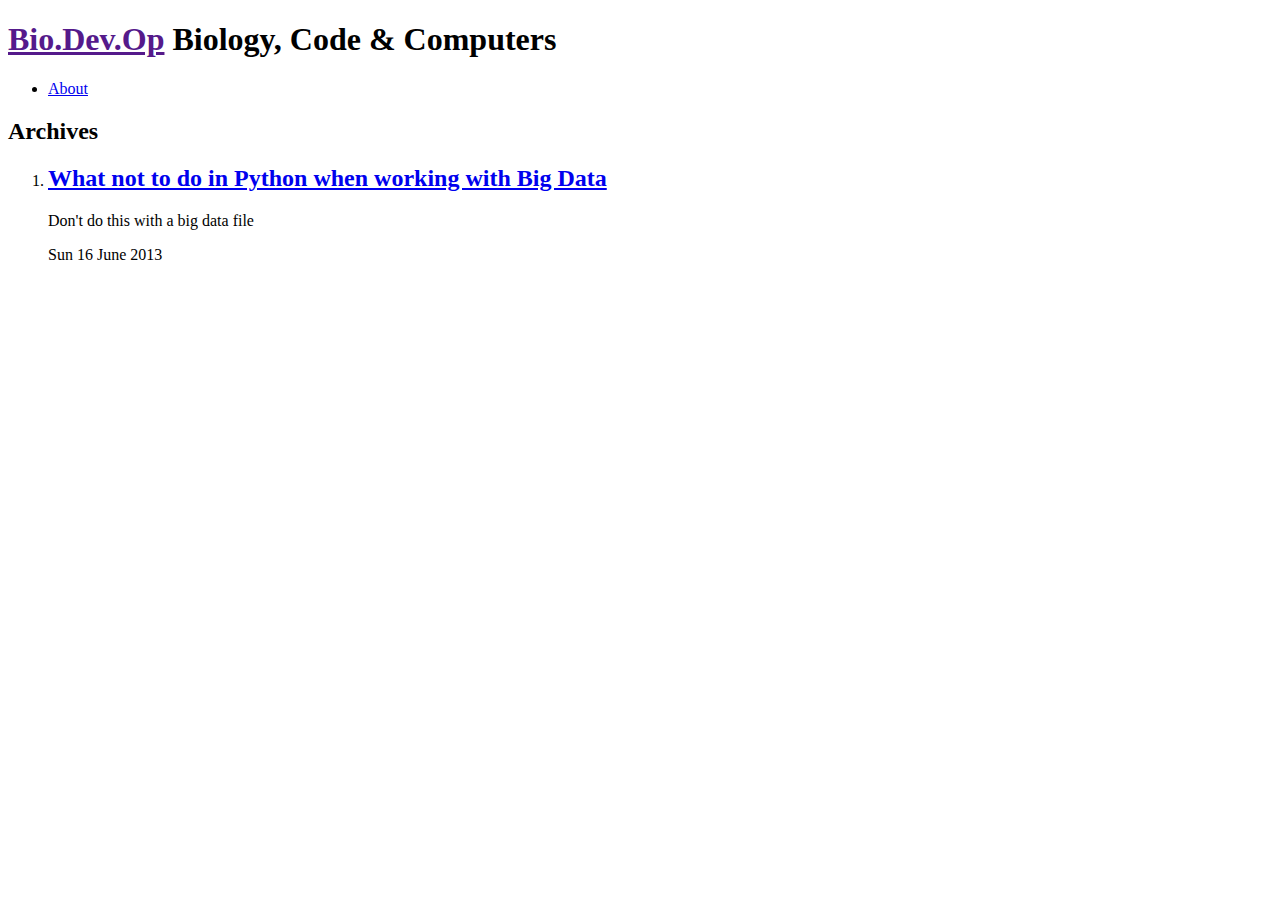
==== archives.html @ 65e56eb9 "Update documentation" ====
<!DOCTYPE html>
<html lang="en">
<head>
		<title>Archives - Bio.Dev.Op</title>
	<meta charset="utf-8" />

									</head>

<body>
	<header>
		<h1><a href="">Bio.Dev.Op</a> <span>Biology, Code & Computers</span></h1>
	</header>
	<nav>
		<ul>
										<li><a href="/pages/about.html">About</a></li>
							</ul>
	</nav>
	<div>
	<h2>Archives</h2>
<ol>
	<li>
		<article>
			<header>
				<h2><a href="/bad-with-big-data.html" rel="bookmark" title="Permalink to What not to do in Python when working with Big Data">What not to do in Python when working with Big Data</a></h2>
			</header>
			<div><p class="first last">Don't do this with a big data file</p>
</div>
			<time datetime="2013-06-16T01:50:00" pubdate>Sun 16 June 2013</time>
		</article>
	</li>
</ol>
	</div>
	<footer>
	</footer>
</body>
</html>
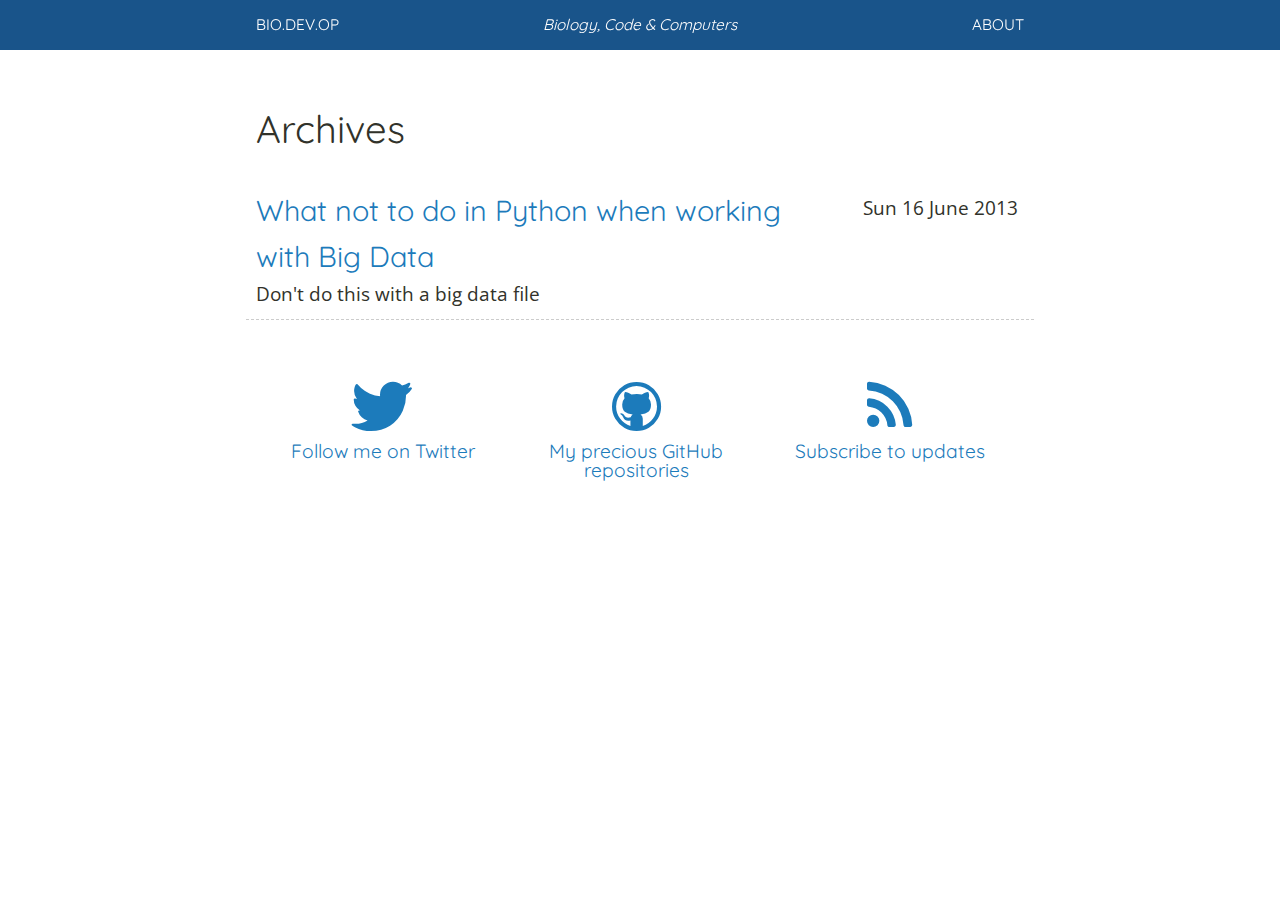
==== commit b789593a: "Update documentation" ====
--- a/archives.html
+++ b/archives.html
@@ -1,36 +1,67 @@
 <!DOCTYPE html>
-<html lang="en">
-<head>
-		<title>Archives - Bio.Dev.Op</title>
-	<meta charset="utf-8" />
+<!--[if lt IE 7]>      <html lang="en" class="no-js lt-ie9 lt-ie8 lt-ie7"> <![endif]-->
+<!--[if IE 7]>         <html lang="en" class="no-js lt-ie9 lt-ie8"> <![endif]-->
+<!--[if IE 8]>         <html lang="en" class="no-js lt-ie9"> <![endif]-->
+<!--[if gt IE 8]><!--> <html lang="en" class="no-js"> <!--<![endif]-->
+    <head>
+                <meta charset="utf-8">
+        <meta http-equiv="X-UA-Compatible" content="IE=edge,chrome=1">
+        <title>Archives - Bio.Dev.Op</title>
+        <meta name="description" content="">
+        <meta name="viewport" content="width=device-width">
+        <meta name="google-site-verification" content="" />
 
-									</head>
+        <link rel="shortcut icon" href="/favicon.ico">
+        <link rel="stylesheet" href="/theme/css/normalize.css">
+        <link rel="stylesheet" href="/theme/css/main.css">
+        <link rel="stylesheet" href="http://fonts.googleapis.com/css?family=Open+Sans:400,700|Quicksand:400">
+        <link rel="stylesheet" href="/theme/css/font-awesome.min.css">
+        <!--[if IE 7]>
+        <link rel="stylesheet" href="/theme/css/font-awesome-ie7.min.css">
+        <![endif]-->
+        <script src="/theme/js/vendor/modernizr-2.6.2.min.js"></script>
 
-<body>
-	<header>
-		<h1><a href="">Bio.Dev.Op</a> <span>Biology, Code & Computers</span></h1>
-	</header>
-	<nav>
-		<ul>
-										<li><a href="/pages/about.html">About</a></li>
-							</ul>
-	</nav>
-	<div>
-	<h2>Archives</h2>
-<ol>
-	<li>
-		<article>
-			<header>
-				<h2><a href="/bad-with-big-data.html" rel="bookmark" title="Permalink to What not to do in Python when working with Big Data">What not to do in Python when working with Big Data</a></h2>
-			</header>
-			<div><p class="first last">Don't do this with a big data file</p>
-</div>
-			<time datetime="2013-06-16T01:50:00" pubdate>Sun 16 June 2013</time>
-		</article>
-	</li>
+                                                                            </head>
+    <body>
+        <!-- Content -->
+        <div class="header">
+            <header class="clearfix">
+                <h2><a href="">Bio.Dev.Op</a></h2>
+                <p>Biology, Code & Computers</p>
+                <nav>
+                    <ul>
+                                                                                        <li><a href="/pages/about.html">About</a></li>
+                                                                </ul>
+                </nav>
+            </header>
+        </div>
+        <div class="content">
+        <h1>Archives</h1>
+<ol class="index">
+    <li>
+        <article class="clearfix">
+            <time datetime="2013-06-16T01:50:00" pubdate>Sun 16 June 2013</time>
+            <header>
+                <h2><a href="/bad-with-big-data.html">What not to do in Python when working with Big Data</a></h2>
+            </header>
+            <p><p class="first last">Don't do this with a big data file</p>
+</p>
+        </article>
+    </li>
 </ol>
-	</div>
-	<footer>
-	</footer>
-</body>
+        </div>
+        <div class="footer">
+                    <footer class="clearfix">
+                <a href=""><i class="icon-twitter icon-3x"></i> <span>Follow me on Twitter</span></a>
+                <a href="http://github.com/mscook"><i class="icon-github icon-3x"></i> <span>My precious GitHub repositories</span></a>
+                <a href="/"><i class="icon-rss icon-3x"></i> <span>Subscribe to updates</span></a>
+            </footer>
+                </div>
+
+        <!-- Scripts -->
+        <!--<script src="//ajax.googleapis.com/ajax/libs/jquery/1.9.1/jquery.min.js"></script>-->
+        <!--<script>window.jQuery || document.write('<script src="/theme/js/vendor/jquery-1.9.1.min.js"><\/script>')</script>-->
+        <!--<script src="/theme/js/plugins.js"></script>-->
+        <!--<script src="/theme/js/main.js"></script>-->
+            </body>
 </html>--- a/theme/css/main.css
+++ b/theme/css/main.css
@@ -0,0 +1,604 @@
+/* This CSS is based on HTML5 Boilerplate: https://github.com/h5bp/html5-boilerplate */
+
+/* ========== h5bp: Opinionated defaults ========== */
+
+html,
+button,
+input,
+select,
+textarea {
+    color: #222222;
+}
+
+body {
+    font-size: 1em;
+    line-height: 1.4;
+}
+
+/* Remove text-shadow in selection highlight: h5bp.com/i */
+::-moz-selection {
+    background-color: #B3D4FC;
+    text-shadow: none;
+}
+::selection {
+    background-color: #B3D4FC;
+    text-shadow: none;
+}
+
+/* A better looking default horizontal rule */
+hr {
+    border: 0;
+    border-top: 1px solid #CCCCCC;
+    display: block;
+    height: 1px;
+    margin: 1em 0;
+    padding: 0;
+}
+
+/* Remove the gap between images and the bottom of their containers: h5bp.com/i/440 */
+img {
+    vertical-align: middle;
+}
+
+/* Remove default fieldset styles. */
+fieldset {
+    border: 0;
+    margin: 0;
+    padding: 0;
+}
+
+/* Allow only vertical resizing of textareas. */
+textarea {
+    resize: vertical;
+}
+
+
+/* ========== h5bp: My custom styles ========== */
+
+body {
+    color: #31322A;
+    font-family: "Open Sans", sans-serif;
+    font-size: 1.2em;
+}
+
+a {
+    color: #1C7BBB;
+    text-decoration: none;
+    }
+    a:hover {
+        border-bottom: 1px dotted currentcolor;
+        color: #185288;
+    }
+
+h1, h2, h3, h4, h5, h6 {
+    font-family: "Quicksand", sans-serif;
+    font-weight: normal;
+}
+
+.header { /* On body > div */
+    background-color: #185288;
+    background-color: rgba(0, 65, 125, 0.9); /* On a white background, this creates #185288, the a:hover color; */
+    left: 0;
+    position: fixed;
+    top: 0;
+    width: 100%;
+    z-index: 1;
+    }
+    .header a {
+        color: white;
+    }
+    .header header {
+        color: white;
+        font-family: "Quicksand", sans-serif;
+        line-height: 1em;
+        margin: 0 auto;
+        max-width: 40em;
+        padding: 0 2em;
+        text-transform: uppercase;
+        }
+        .header h2,
+        .header p,
+        .header nav {
+            float: left;
+            font-size: 0.8em;
+            margin: 0;
+            padding: 1em 0em;
+        }
+        .header h2 {
+            width: 25%;
+        }
+        .header p {
+            font-style: italic;
+            text-align: center;
+            text-transform: none;
+            width: 50%;
+        }
+        .header nav {
+            text-align: right;
+            width: 25%;
+            }
+            .header nav ul {
+                list-style-type: none;
+                margin: 0;
+                padding: 0;
+                }
+                .header nav li {
+                    display: inline;
+                    margin-left: 0.5em;
+                    }
+                    .header nav li.active a {
+                        border-bottom: 1px dotted currentcolor;
+                    }
+
+.content { /* On body > div */
+    line-height: 1.6;
+    margin: 0 auto;
+    max-width: 40em;
+    padding: 2em;
+    padding-top: 4.5em; /* For header */
+    }
+    .content h1 {
+        line-height: 1.2em;
+        margin-top: 0.5em;  
+    }
+
+    .index { /* On body > .content > ol */
+        list-style-type: none;
+        margin: 0;
+        padding: 0;
+        }
+        .index article {
+            border-bottom: 1px dashed #CCCCCC;        
+            margin: 0 -0.5em; /* Extend border left/right */
+            padding: 0.5em;
+            }
+            .index h2,
+            .index p {
+                margin: 0;
+            }
+            .index time {
+                float: right;
+                margin-left: 1em;
+                padding: 0.3em;
+            }
+            .index .footnote {
+                display: none;
+            }
+
+    .single { /* On body > .content > article > section */
+        }
+        .single footer { /* Post metadata */
+            color: #AAAAAA;
+            font-size: 0.8em;
+            letter-spacing: 0.3em;
+            margin: -1.5em 0 2em; /* Closer to h1 */
+            padding: 1em;
+            text-transform: uppercase;
+            }
+            .single footer a {
+                color: currentcolor;
+            }
+            .single time,
+            .single address {
+                display: inline;
+                font-style: normal;
+            }
+            .tags { /* On body > .content > article > section > footer > ul */
+                font-size: 0.8em;
+                margin: 0.5em 0 0;
+                padding: 0;
+                }
+                .tags li {
+                    display: inline;
+                    list-style: none;
+                    }
+                    .tags li:after {
+                        content: ", ";
+                    }
+                    .tags li:last-child:after {
+                        content: ".";
+                    }
+        .single a[href*="picasaweb"],
+        .single a[href^="https://github.com"],
+        .single a[href^="https://twitter.com"],
+        .single a[href*="linkedin.com"] {
+            /* Bug: http://stackoverflow.com/questions/8951822
+               The attribute-selector doesn't work when style is applied with :before only, 
+               causing all <a>s to be targetted. Adding any style for the element without 
+               the pseudo-element seems to fix this. */
+            font-family: inherit;
+            }
+            .single a[href*="picasaweb"]:before {
+                content: "\f03e"; /* FontAwesome icon-picture */
+                font-family: "FontAwesome";
+                padding-right: 0.3em;
+            }
+            .single a[href^="https://github.com"]:before {
+                content: "\f09b"; /* FontAwesome icon-github */
+                font-family: "FontAwesome";
+                padding-right: 0.3em;
+            }
+            .single a[href^="https://twitter.com"]:before {
+                content: "\f081"; /* FontAwesome icon-twitter-sign */
+                font-family: "FontAwesome";
+                padding-right: 0.3em;
+            }
+            .single a[href*="linkedin.com"]:before {
+                content: "\f08c"; /* FontAwesome icon-linkedin-sign */
+                font-family: "FontAwesome";
+                padding-right: 0.3em;
+            }
+        .single h2 {
+            font-size: 1.6em;
+            line-height: 1.2em;
+        }
+        .single h3 {
+            border-bottom: 1px solid currentcolor;
+            color: #555555;
+            font-size: 1.4em;
+            line-height: 1.2em;
+            padding-bottom: 0.2em;
+        }
+        .single h4 {
+            font-size: 1.2em;
+            font-style: italic;
+            line-height: 1.2em;
+        }
+        .single img {
+            max-width: 100%;
+        }
+        .single blockquote {
+            border-left: 0.3em solid #CCCCCC;
+            color: #AAAAAA;
+            padding: 0 1em;
+        }
+        .single code {
+            background-color: #272821;
+            border-radius: 0.3em;
+            color: #D0D0D0;
+            font-size: 0.8em;
+            overflow: auto;
+            padding: 0.2em 0.5em;
+            white-space: nowrap;
+        }
+        .single pre {
+            background-color: #272821;
+            border-radius: 0.3em;
+            color: #D0D0D0;
+            font-size: 0.8em;
+            overflow: auto;
+            padding: 1em;
+            }
+            .single pre code {
+                border: none;
+                background: transparent;
+                font-size: 1em;
+                padding: 0;
+                white-space: pre;
+            }
+        .single table {
+            border-collapse: collapse;
+            padding: 0;
+            }
+            .single table tr {
+                margin: 0;
+                padding: 0;
+            }
+            .single table tr:nth-child(2n) {
+                background-color: #F0F0F0;
+            }
+            .single table tr th {
+                border: 1px solid #CCCCCC;
+                font-weight: bold;
+                margin: 0;
+                padding: 0.3em 1em;
+            }
+            .single table tr td {
+                border: 1px solid #CCCCCC;
+                margin: 0;
+                padding: 0.3em 1em;
+            }
+        .single .footnote hr {
+            border: none;
+            border-top: 1px dashed #CCCCCC;
+            margin: 0 -0.5em; /* Extend border left/right */
+        }
+
+    .paginator { /* On body > .content */
+        color: #AAAAAA;
+        line-height: 1.2em;
+        margin-bottom: 1em;
+        text-align: center;
+        }
+        .paginator a {
+            color: #AAAAAA;
+            display: inline-block;
+            font-size: 1em;
+            padding: 0 1em;
+            }
+            .paginator a:hover {
+                border: none;
+                color: #555555;
+            }
+            .paginator a span {
+                display: none;
+            }
+        .paginator > span {
+            font-size: 0.8em;
+            letter-spacing: 0.3em;
+            text-transform: uppercase;
+        }
+
+    .comments { /* On body > .content > article > section */
+        border-top: 1px dashed #CCCCCC;
+        margin: 0 -0.5em; /* Extend border left/right */
+        padding: 0.5em;
+    }
+
+.footer { /* On body > div */
+    width: 100%;
+    }
+    .footer footer {
+        font-family: "Quicksand", sans-serif;
+        line-height: 1em;
+        margin: 0 auto;
+        max-width: 40em;
+        padding: 1em 2em 3em;
+        }
+        .footer footer a {
+            display: block;
+            float: left;
+            text-align: center;
+            width: 33%;
+            }
+            .footer footer a:hover {
+                border: none;
+            }
+        .footer footer i {
+            display: block;
+            margin-bottom: 0.1em;
+        }
+
+
+/* ========== My media queries ========== */
+
+@media only screen and (max-width: 44em) {
+/* Medium size. */
+
+    .header {
+        }
+        .header h2,
+        .header nav {
+            width: 50%;
+        }
+    .header p, /* Site subtitle */
+    .index p { /* Index post summary */
+        display: none;
+    }
+}
+
+@media only screen and (max-width: 36em) {
+/* Small size. */
+
+    .header {
+        position: relative;
+    }
+    .content {
+        padding-top: 2em;
+    }
+    .index time, /* Index post date */
+    .footer span { /* Footer titles */
+        display: none;
+    }
+}
+
+
+/* ========== Pygments: Syntax highlighting based on native.css ========== */
+
+.highlight .hll { background-color: #404040; }
+.highlight .c { color: #7C7C70; font-style: italic; } /* Comment */
+.highlight .err { color: #A61717; background-color: #E3D2D2; } /* Error */
+.highlight .g { color: #D0D0D0; } /* Generic */
+.highlight .k { color: #C0C0C0; font-weight: bold; } /* Keyword */
+.highlight .l { color: #D0D0D0; } /* Literal */
+.highlight .n { color: #D0D0D0; } /* Name */
+.highlight .o { color: #D0D0D0; } /* Operator */
+.highlight .x { color: #D0D0D0; } /* Other */
+.highlight .p { color: #D0D0D0; } /* Punctuation */
+.highlight .cm { color: #7C7C70; font-style: italic; } /* Comment.Multiline */
+.highlight .cp { color: #CD2828; font-weight: bold; } /* Comment.Preproc */
+.highlight .c1 { color: #7C7C70; font-style: italic; } /* Comment.Single */
+.highlight .cs { color: #E50808; font-weight: bold; background-color: #520000; } /* Comment.Special */
+.highlight .gd { color: #D22323; } /* Generic.Deleted */
+.highlight .ge { color: #D0D0D0; font-style: italic; } /* Generic.Emph */
+.highlight .gr { color: #D22323; } /* Generic.Error */
+.highlight .gh { color: #FFFFFF; font-weight: bold; } /* Generic.Heading */
+.highlight .gi { color: #589819; } /* Generic.Inserted */
+.highlight .go { color: #CCCCCC; } /* Generic.Output */
+.highlight .gp { color: #7C7C70; } /* Generic.Prompt */
+.highlight .gs { color: #D0D0D0; font-weight: bold; } /* Generic.Strong */
+.highlight .gu { color: #FFFFFF; text-decoration: underline; } /* Generic.Subheading */
+.highlight .gt { color: #D22323; } /* Generic.Traceback */
+.highlight .kc { color: #C0C0C0; font-weight: bold; } /* Keyword.Constant */
+.highlight .kd { color: #C0C0C0; font-weight: bold; } /* Keyword.Declaration */
+.highlight .kn { color: #C0C0C0; font-weight: bold; } /* Keyword.Namespace */
+.highlight .kp { color: #C0C0C0; } /* Keyword.Pseudo */
+.highlight .kr { color: #C0C0C0; font-weight: bold; } /* Keyword.Reserved */
+.highlight .kt { color: #C0C0C0; font-weight: bold; } /* Keyword.Type */
+.highlight .ld { color: #D0D0D0;} /* Literal.Date */
+.highlight .m { color: #3EBEC4; } /* Literal.Number */
+.highlight .s { color: #D39B3C; } /* Literal.String */
+.highlight .na { color: #CCCCCC; } /* Name.Attribute */
+.highlight .nb { color: #A780FF; } /* Name.Builtin */
+.highlight .nc { color: #5DA214; } /* Name.Class */
+.highlight .no { color: #40FFFF; } /* Name.Constant */
+.highlight .nd { color: #FFA500; } /* Name.Decorator */
+.highlight .ni { color: #D0D0D0; } /* Name.Entity */
+.highlight .ne { color: #CCCCCC; } /* Name.Exception */
+.highlight .nf { color: #5DA214; } /* Name.Function */
+.highlight .nl { color: #D0D0D0; } /* Name.Label */
+.highlight .nn { color: #5DA214; } /* Name.Namespace */
+.highlight .nx { color: #D0D0D0; } /* Name.Other */
+.highlight .py { color: #D0D0D0; } /* Name.Property */
+.highlight .nt { color: #639DC4; font-weight: bold; } /* Name.Tag */
+.highlight .nv { color: #40FFFF; } /* Name.Variable */
+.highlight .ow { color: #C0C0C0; font-weight: bold; } /* Operator.Word */
+.highlight .w { color: #666666; } /* Text.Whitespace */
+.highlight .mf { color: #3EBEC4; } /* Literal.Number.Float */
+.highlight .mh { color: #3EBEC4; } /* Literal.Number.Hex */
+.highlight .mi { color: #3EBEC4; } /* Literal.Number.Integer */
+.highlight .mo { color: #3EBEC4; } /* Literal.Number.Oct */
+.highlight .sb { color: #D39B3C; } /* Literal.String.Backtick */
+.highlight .sc { color: #D39B3C; } /* Literal.String.Char */
+.highlight .sd { color: #D39B3C; } /* Literal.String.Doc */
+.highlight .s2 { color: #D39B3C; } /* Literal.String.Double */
+.highlight .se { color: #D39B3C; } /* Literal.String.Escape */
+.highlight .sh { color: #D39B3C; } /* Literal.String.Heredoc */
+.highlight .si { color: #5DA214; } /* Literal.String.Interpol */
+.highlight .sx { color: #FFA500; } /* Literal.String.Other */
+.highlight .sr { color: #D39B3C; } /* Literal.String.Regex */
+.highlight .s1 { color: #D39B3C; } /* Literal.String.Single */
+.highlight .ss { color: #D39B3C; } /* Literal.String.Symbol */
+.highlight .bp { color: #A780FF; } /* Name.Builtin.Pseudo */
+.highlight .vc { color: #40FFFF; } /* Name.Variable.Class */
+.highlight .vg { color: #40FFFF; } /* Name.Variable.Global */
+.highlight .vi { color: #40FFFF; } /* Name.Variable.Instance */
+.highlight .il { color: #3EBEC4; } /* Literal.Number.Integer.Long */
+
+
+/* ========== h5bp: Helper classes ========== */
+
+.ir {
+    background-color: transparent;
+    border: 0;
+    overflow: hidden;
+    /* IE 6/7 fallback */
+    *text-indent: -9999px;
+    }
+    .ir:before {
+        content: "";
+        display: block;
+        height: 150%;
+        width: 0;
+    }
+
+/* Hide from both screenreaders and browsers: h5bp.com/u */
+.hidden {
+    display: none !important;
+    visibility: hidden;
+}
+
+/* Hide only visually, but have it available for screenreaders: h5bp.com/v */
+.visuallyhidden {
+    border: 0;
+    clip: rect(0 0 0 0);
+    height: 1px;
+    margin: -1px;
+    overflow: hidden;
+    padding: 0;
+    position: absolute;
+    width: 1px;
+    }
+    /* Extends the .visuallyhidden class to allow the element to be focusable 
+       when navigated to via the keyboard: h5bp.com/p */
+    .visuallyhidden.focusable:active,
+    .visuallyhidden.focusable:focus {
+        clip: auto;
+        height: auto;
+        margin: 0;
+        overflow: visible;
+        position: static;
+        width: auto;
+    }
+
+/* Hide visually and from screenreaders, but maintain layout */
+.invisible {
+    visibility: hidden;
+}
+
+/* Clearfix: contain floats
+   For modern browsers
+   1. The space content is one way to avoid an Opera bug when the
+      `contenteditable` attribute is included anywhere else in the document.
+      Otherwise it causes space to appear at the top and bottom of elements
+      that receive the `clearfix` class.
+   2. The use of `table` rather than `block` is only necessary if using
+      `:before` to contain the top-margins of child elements. */
+.clearfix {
+    *zoom: 1; /* For IE 6/7 only: include this rule to trigger hasLayout and contain floats. */
+    }
+    .clearfix:before,
+    .clearfix:after {
+        content: " "; /* 1 */
+        display: table; /* 2 */
+    }
+    .clearfix:after {
+        clear: both;
+    }
+
+
+/* ========== h5bp: Print styles ========== */
+
+@media print {
+/* Inlined to avoid required HTTP connection: h5bp.com/r */
+    * {
+        background: transparent !important;
+        box-shadow: none !important;
+        color: #000000 !important; /* Black prints faster: h5bp.com/s */
+        text-shadow: none !important;
+    }
+
+    a,
+    a:visited {
+        text-decoration: underline;
+    }
+    a[href]:after {
+        content: " (" attr(href) ")";
+    }
+
+    abbr[title]:after {
+        content: " (" attr(title) ")";
+    }
+
+    /* Don't show links for images, or javascript/internal links */
+    .ir a:after,
+    a[href^="javascript:"]:after,
+    a[href^="#"]:after {
+        content: "";
+    }
+
+    pre,
+    blockquote {
+        border: 1px solid #999;
+        page-break-inside: avoid;
+    }
+
+    thead {
+        display: table-header-group; /* h5bp.com/t */
+    }
+
+    tr,
+    img {
+        page-break-inside: avoid;
+    }
+
+    img {
+        max-width: 100% !important;
+    }
+
+    @page {
+        margin: 0.5cm;
+    }
+
+    p,
+    h2,
+    h3 {
+        orphans: 3;
+        widows: 3;
+    }
+
+    h2,
+    h3 {
+        page-break-after: avoid;
+    }
+}
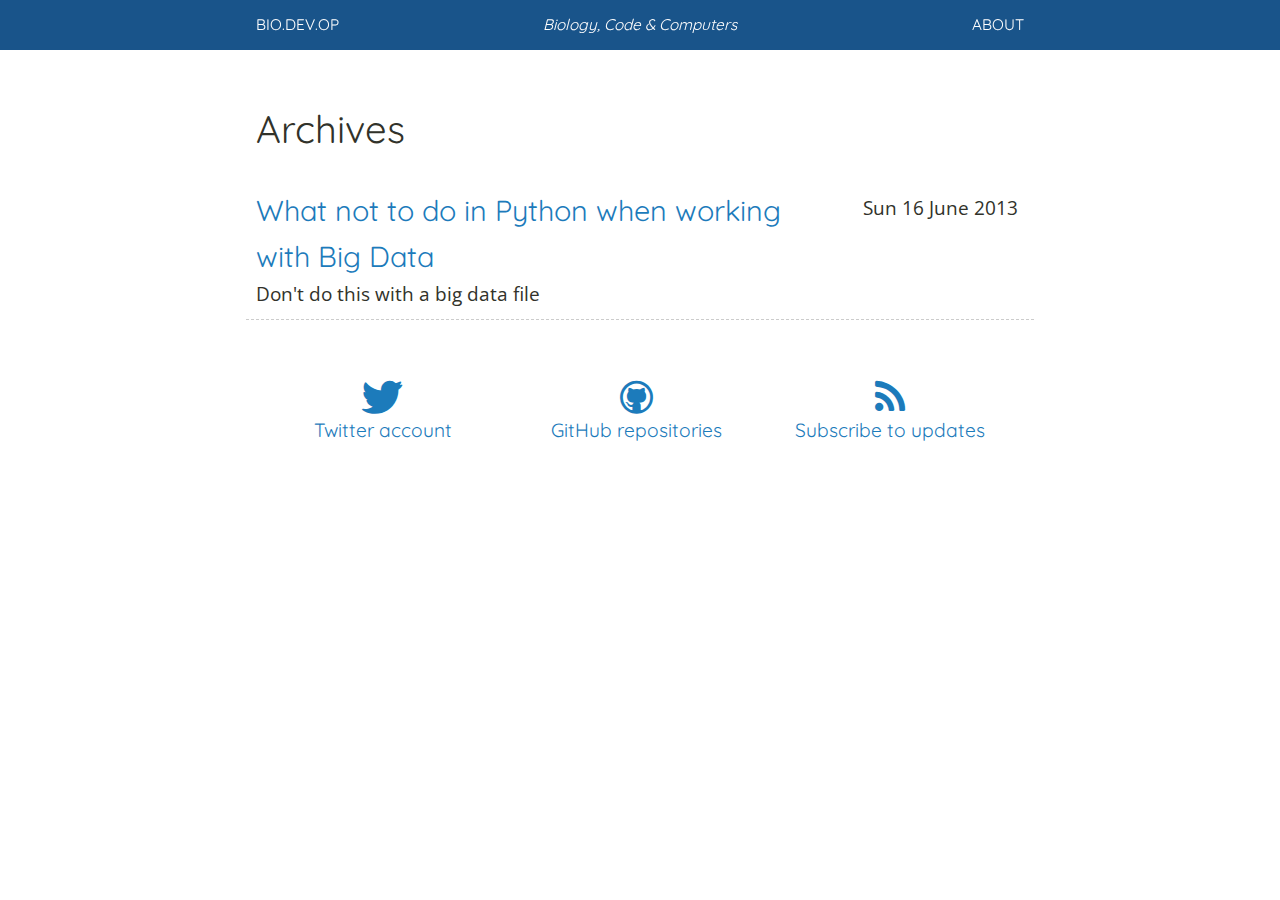
==== commit 87ca9a34: "Update documentation" ====
--- a/archives.html
+++ b/archives.html
@@ -7,9 +7,9 @@
                 <meta charset="utf-8">
         <meta http-equiv="X-UA-Compatible" content="IE=edge,chrome=1">
         <title>Archives - Bio.Dev.Op</title>
-        <meta name="description" content="">
+        <meta name="description" content="Bio.Dev.Op - Biology, Code & Computers">
         <meta name="viewport" content="width=device-width">
-        <meta name="google-site-verification" content="" />
+        <meta name="google-site-verification" content="Google Webmasters Tools verification code" />
 
         <link rel="shortcut icon" href="/favicon.ico">
         <link rel="stylesheet" href="/theme/css/normalize.css">
@@ -52,9 +52,9 @@
         </div>
         <div class="footer">
                     <footer class="clearfix">
-                <a href=""><i class="icon-twitter icon-3x"></i> <span>Follow me on Twitter</span></a>
-                <a href="http://github.com/mscook"><i class="icon-github icon-3x"></i> <span>My precious GitHub repositories</span></a>
-                <a href="/"><i class="icon-rss icon-3x"></i> <span>Subscribe to updates</span></a>
+                <a href="https://twitter.com/mscook"><i class="icon-twitter icon-2x"></i> <span>Twitter account</span></a>
+                <a href="https://github.com/mscook"><i class="icon-github icon-2x"></i> <span>GitHub repositories</span></a>
+                <a href="/"><i class="icon-rss icon-2x"></i> <span>Subscribe to updates</span></a>
             </footer>
                 </div>
 
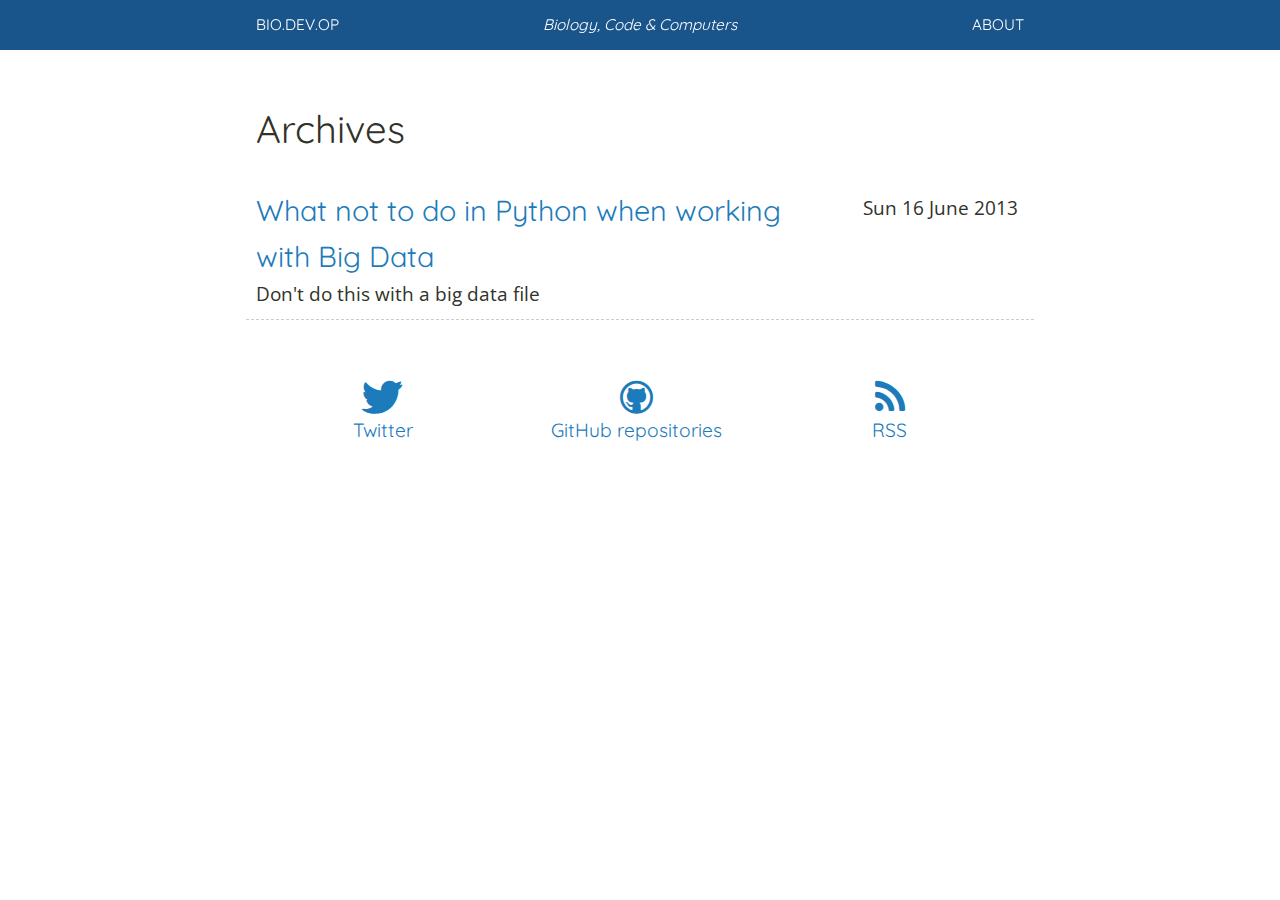
==== commit b2e65e66: "Update documentation" ====
--- a/archives.html
+++ b/archives.html
@@ -52,9 +52,9 @@
         </div>
         <div class="footer">
                     <footer class="clearfix">
-                <a href="https://twitter.com/mscook"><i class="icon-twitter icon-2x"></i> <span>Twitter account</span></a>
+                <a href="https://twitter.com/mscook"><i class="icon-twitter icon-2x"></i> <span>Twitter</span></a>
                 <a href="https://github.com/mscook"><i class="icon-github icon-2x"></i> <span>GitHub repositories</span></a>
-                <a href="/"><i class="icon-rss icon-2x"></i> <span>Subscribe to updates</span></a>
+                <a href="/"><i class="icon-rss icon-2x"></i> <span>RSS</span></a>
             </footer>
                 </div>
 
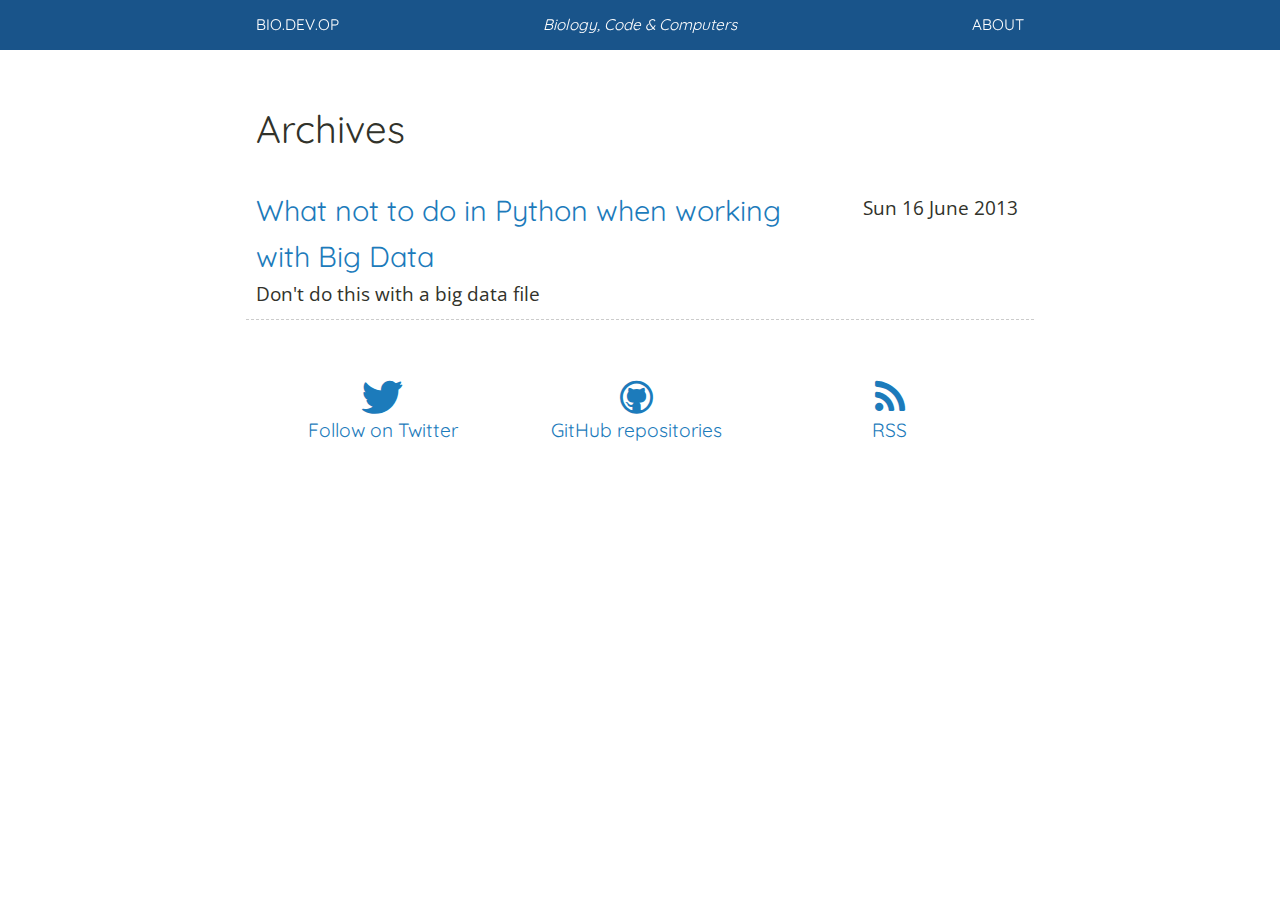
==== commit 8f3d3552: "Update documentation" ====
--- a/archives.html
+++ b/archives.html
@@ -7,30 +7,31 @@
                 <meta charset="utf-8">
         <meta http-equiv="X-UA-Compatible" content="IE=edge,chrome=1">
         <title>Archives - Bio.Dev.Op</title>
-        <meta name="description" content="Bio.Dev.Op - Biology, Code & Computers">
+        <meta name="description" content="Personal blog on Biology, Code & Computers">
         <meta name="viewport" content="width=device-width">
-        <meta name="google-site-verification" content="Google Webmasters Tools verification code" />
+        <meta name="google-site-verification" content="tYDBAsj8peJGDx84OVpLivF0Q8n0Q94PaL38KKLPLdg" />
 
-        <link rel="shortcut icon" href="/favicon.ico">
-        <link rel="stylesheet" href="/theme/css/normalize.css">
-        <link rel="stylesheet" href="/theme/css/main.css">
+        <link rel="shortcut icon" href="http://mscook.github.io/favicon.ico">
+        <link rel="stylesheet" href="http://mscook.github.io/theme/css/normalize.css">
+        <link rel="stylesheet" href="http://mscook.github.io/theme/css/main.css">
         <link rel="stylesheet" href="http://fonts.googleapis.com/css?family=Open+Sans:400,700|Quicksand:400">
-        <link rel="stylesheet" href="/theme/css/font-awesome.min.css">
+        <link rel="stylesheet" href="http://mscook.github.io/theme/css/font-awesome.min.css">
         <!--[if IE 7]>
-        <link rel="stylesheet" href="/theme/css/font-awesome-ie7.min.css">
+        <link rel="stylesheet" href="http://mscook.github.io/theme/css/font-awesome-ie7.min.css">
         <![endif]-->
-        <script src="/theme/js/vendor/modernizr-2.6.2.min.js"></script>
+        <script src="http://mscook.github.io/theme/js/vendor/modernizr-2.6.2.min.js"></script>
 
-                                                                            </head>
+                        <link href="http://mscook.github.io/feeds/rss.xml" type="application/rss+xml" rel="alternate" title="Bio.Dev.Op Full RSS feed" />
+                                                                    </head>
     <body>
         <!-- Content -->
         <div class="header">
             <header class="clearfix">
-                <h2><a href="">Bio.Dev.Op</a></h2>
+                <h2><a href="http://mscook.github.io">Bio.Dev.Op</a></h2>
                 <p>Biology, Code & Computers</p>
                 <nav>
                     <ul>
-                                                                                        <li><a href="/pages/about.html">About</a></li>
+                                                                                        <li><a href="http://mscook.github.io/pages/about.html">About</a></li>
                                                                 </ul>
                 </nav>
             </header>
@@ -42,7 +43,7 @@
         <article class="clearfix">
             <time datetime="2013-06-16T01:50:00" pubdate>Sun 16 June 2013</time>
             <header>
-                <h2><a href="/bad-with-big-data.html">What not to do in Python when working with Big Data</a></h2>
+                <h2><a href="http://mscook.github.io/posts/bad-with-big-data.html">What not to do in Python when working with Big Data</a></h2>
             </header>
             <p><p class="first last">Don't do this with a big data file</p>
 </p>
@@ -52,16 +53,22 @@
         </div>
         <div class="footer">
                     <footer class="clearfix">
-                <a href="https://twitter.com/mscook"><i class="icon-twitter icon-2x"></i> <span>Twitter</span></a>
+                <a href="https://twitter.com/mscook"><i class="icon-twitter icon-2x"></i> <span>Follow on Twitter</span></a>
                 <a href="https://github.com/mscook"><i class="icon-github icon-2x"></i> <span>GitHub repositories</span></a>
-                <a href="/"><i class="icon-rss icon-2x"></i> <span>RSS</span></a>
+                <a href="http://mscook.github.io/feeds/rss.xml"><i class="icon-rss icon-2x"></i> <span>RSS</span></a>
             </footer>
                 </div>
 
         <!-- Scripts -->
         <!--<script src="//ajax.googleapis.com/ajax/libs/jquery/1.9.1/jquery.min.js"></script>-->
-        <!--<script>window.jQuery || document.write('<script src="/theme/js/vendor/jquery-1.9.1.min.js"><\/script>')</script>-->
-        <!--<script src="/theme/js/plugins.js"></script>-->
-        <!--<script src="/theme/js/main.js"></script>-->
+        <!--<script>window.jQuery || document.write('<script src="http://mscook.github.io/theme/js/vendor/jquery-1.9.1.min.js"><\/script>')</script>-->
+        <!--<script src="http://mscook.github.io/theme/js/plugins.js"></script>-->
+        <!--<script src="http://mscook.github.io/theme/js/main.js"></script>-->
+                <script>
+            var _gaq=[['_setAccount','UA-43147617-1'],['_trackPageview']];
+            (function(d,t){var g=d.createElement(t),s=d.getElementsByTagName(t)[0];
+            g.src=('https:'==location.protocol?'//ssl':'//www')+'.google-analytics.com/ga.js';
+            s.parentNode.insertBefore(g,s)}(document,'script'));
+        </script>
             </body>
 </html>